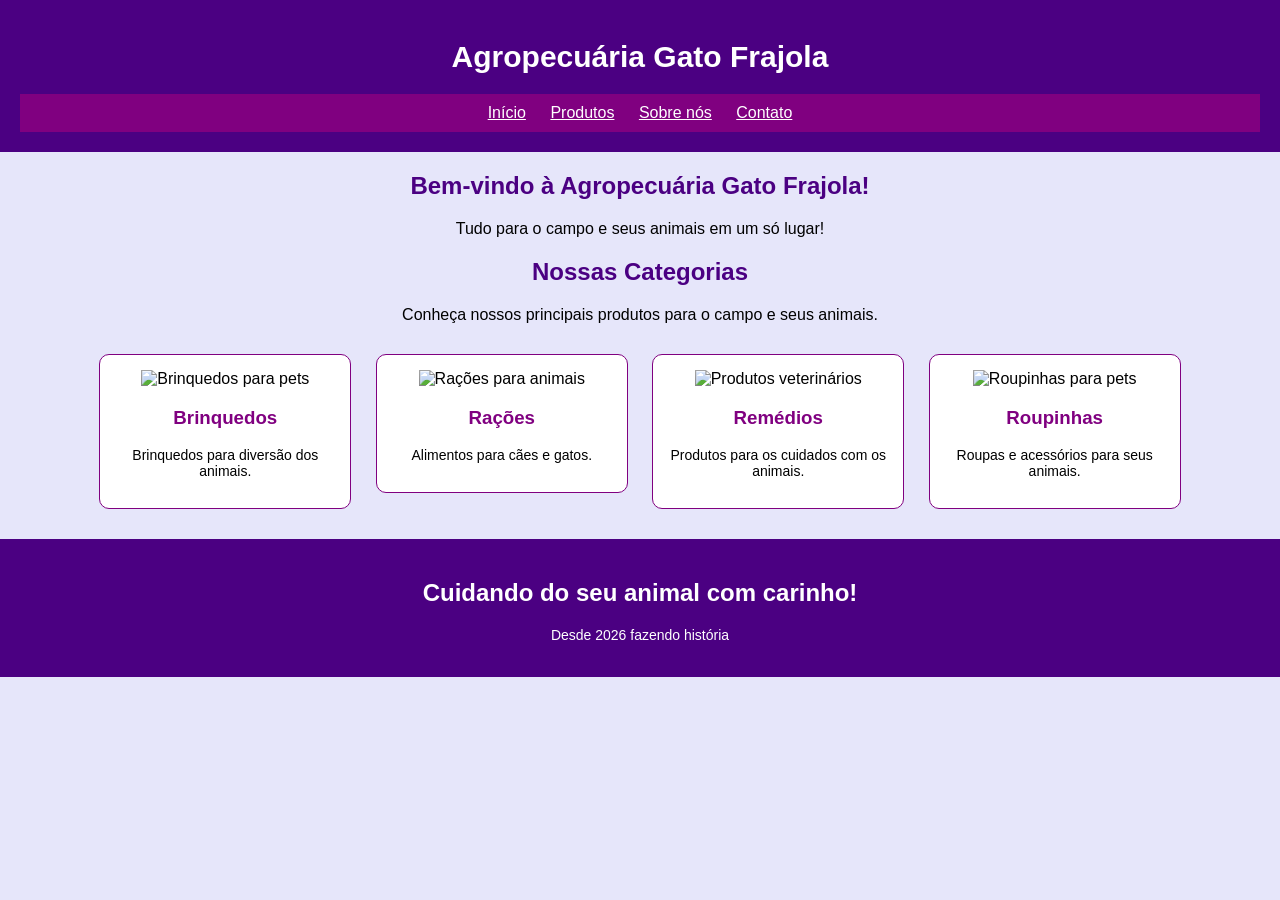
==== index.html @ 9e1edcbb "Add files via upload" ====
<!DOCTYPE html>
<html lang="pt-BR">

<head>
    <meta charset="UTF-8">
    <meta name="viewport" content="width=device-width, initial-scale=1.0">
    <title>Agropecuária Gato Frajola</title>
    <link rel="stylesheet" href="style.css">
</head>

<body>

    <header>
        <h1>Agropecuária Gato Frajola</h1>

        <nav>
            <a href="#inicio">Início</a>
            <a href="#produtos">Produtos</a>
            <a href="sobre.html">Sobre nós</a>
            <a href="contato.html">Contato</a>
        </nav>
    </header>

    <main>

        <div id="inicio">
            <h2>Bem-vindo à Agropecuária Gato Frajola!</h2>
            <p>Tudo para o campo e seus animais em um só lugar!</p>
        </div>

        <div id="produtos">

            <h2>Nossas Categorias</h2>
            <p>Conheça nossos principais produtos para o campo e seus animais.</p>

            <div class="categorias">

                <div class="categoria">
                    <img src="img/brinquedos.jpg" alt="Brinquedos para pets">
                    <h3>Brinquedos</h3>
                    <p>Brinquedos para diversão dos animais.</p>
                </div>

                <div class="categoria">
                    <img src="img/racoes.jpg" alt="Rações para animais">
                    <h3>Rações</h3>
                    <p>Alimentos para cães e gatos.</p>
                </div>

                <div class="categoria">
                    <img src="img/remedios.jpg" alt="Produtos veterinários">
                    <h3>Remédios</h3>
                    <p>Produtos para os cuidados com os animais.</p>
                </div>

                <div class="categoria">
                    <img src="img/roupinhas.jpg" alt="Roupinhas para pets">
                    <h3>Roupinhas</h3>
                    <p>Roupas e acessórios para seus animais.</p>
                </div>

            </div>
        </div>

    </main>
        <div class="rodape">
            <h2>Cuidando do seu animal com carinho!</h2>
            <p>Desde 2026 fazendo história</p>
    </div>
</body>
</html>
---- style.css ----
body {
    background-color: #E6E6FA;
    font-family: Arial;
    margin: 0;
}

header {
    background-color: #4B0082;
    color: white;
    text-align: center;
    padding: 20px;
}

h1 {
    font-size: 30px;
}

nav {
    background-color: #800080;
    padding: 10px;
}

a {
    color: white;
    margin: 10px;
}

main {
    margin: 20px;
}

h2 {
    color: #4B0082;
    text-align: center;
}

p {
    text-align: center;
    font-size: 16px;
}


.categorias {
    text-align: center;
    margin-top: 20px;
}

.categoria {
    display: inline-block;
    background-color: white;
    border: 1px solid purple;
    width: 220px;
    margin: 10px;
    padding: 15px;
    vertical-align: top;
    text-align: center;
    border-radius: 10px;
}

.categoria img {
    width: 180px;
    height: 150px;
}

.categoria h3 {
    color: purple;
}

.categoria p {
    color: black;
    font-size: 14px;
}

.sobre {
    background-color: white;
    border: 1px solid purple;
    margin: 20px;
    padding: 15px;
}

.sobre h2 {
    color: purple;
    text-align: center;
}

.sobre p {
    color: black;
    font-size: 16px;
    text-align: center;
}


.contato {
    background-color: white;
    border: 1px solid purple;
    margin: 20px;
    padding: 15px;
}

.contato h2 {
    color: purple;
    text-align: center;
}

.contato p {
    color: black;
    font-size: 16px;
    text-align: center;
}

.rodape {
    background-color: #4B0082;
    color: white;
    text-align: center;
    padding: 20px;
}

.rodape h2 {
    color: white;
}

.rodape p {
    color: white;
    font-size: 14px;
}
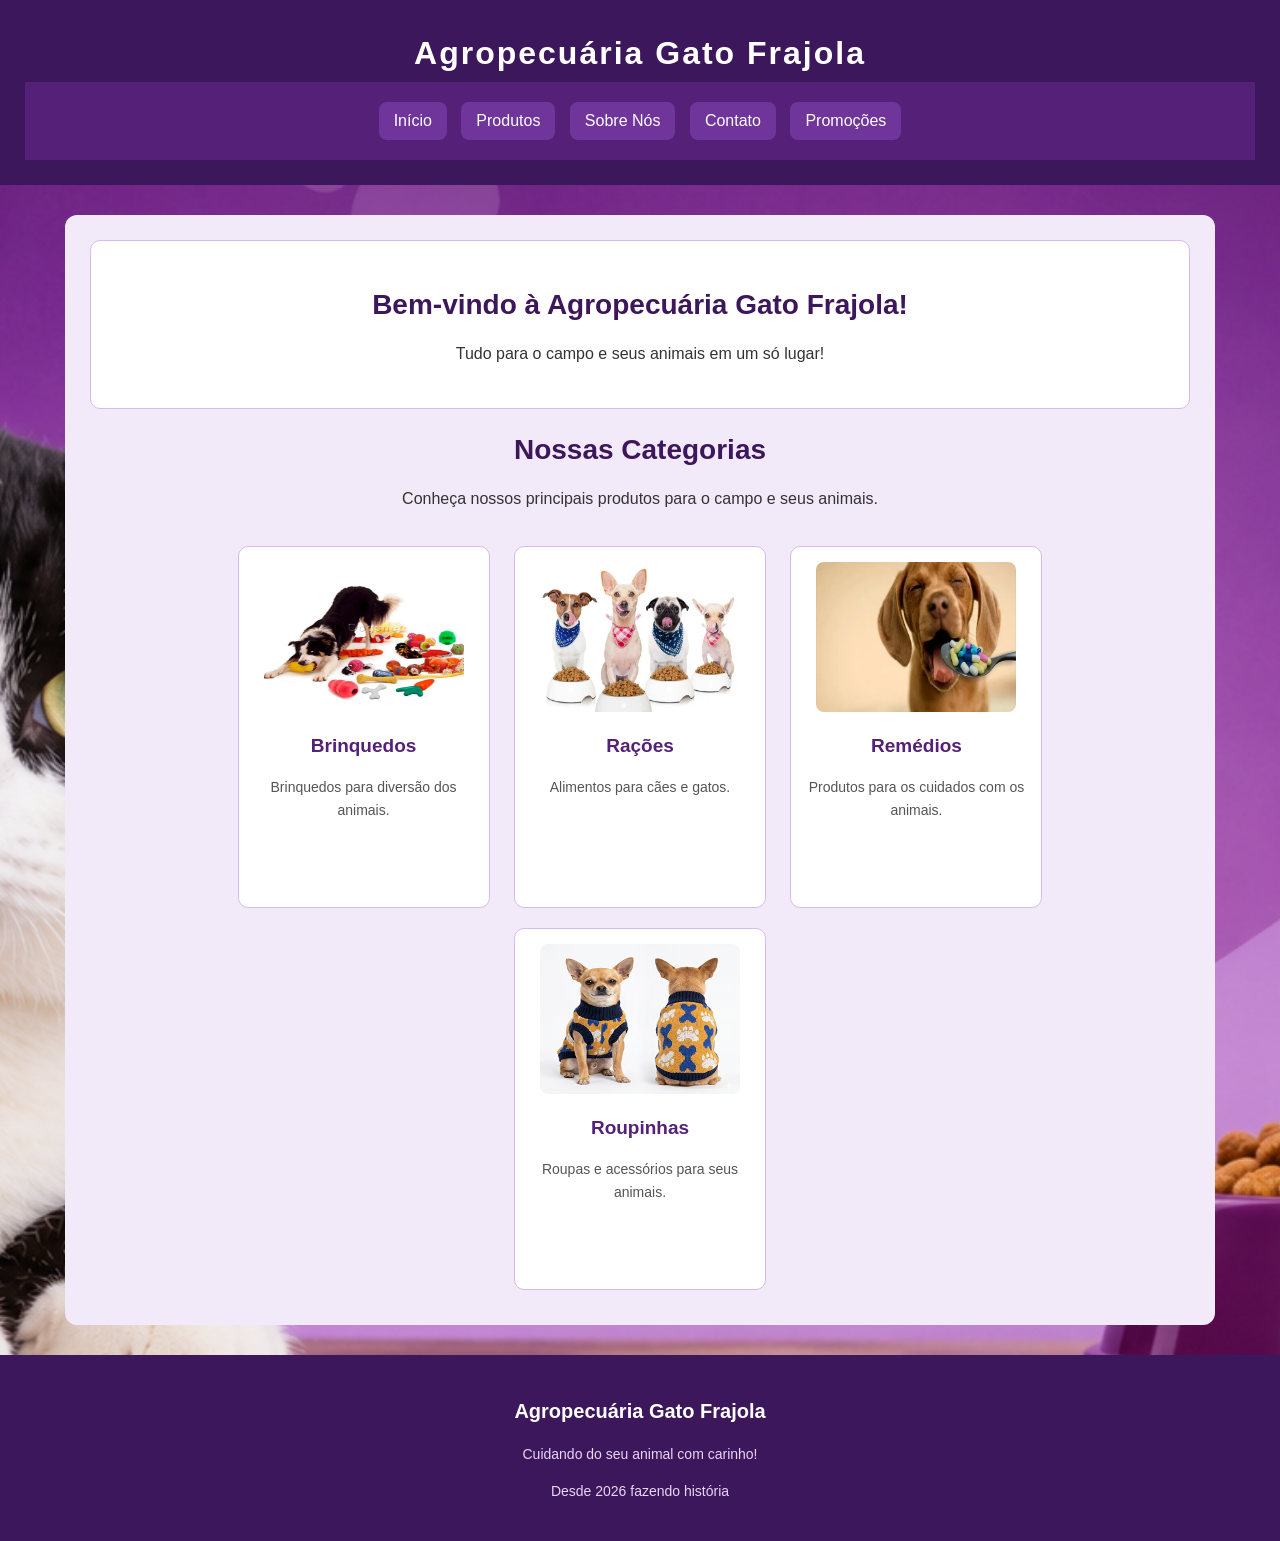
==== commit 32c7c771: "segunda versão da agropecuária" ====
--- a/index.html
+++ b/index.html
@@ -10,17 +10,19 @@
 </head>
 
 <body>
-
+ 
     <header>
         <h1>Agropecuária Gato Frajola</h1>
 
         <nav>
-            <a href="#inicio">Início</a>
-            <a href="#produtos">Produtos</a>
-            <a href="sobre.html">Sobre nós</a>
+            <a href="index.html">Início</a>
+            <a href="produtos.html">Produtos</a>
+            <a href="sobre.html">Sobre Nós</a>
             <a href="contato.html">Contato</a>
+            <a href="promocoes.html">Promoções</a>
         </nav>
     </header>
+
 
     <main>
 
@@ -64,9 +66,12 @@
         </div>
 
     </main>
-        <div class="rodape">
-            <h2>Cuidando do seu animal com carinho!</h2>
-            <p>Desde 2026 fazendo história</p>
+
+    <div class="rodape">
+        <h3>Agropecuária Gato Frajola</h3>
+        <p>Cuidando do seu animal com carinho!</p>
+        <p>Desde 2026 fazendo história</p>
     </div>
+    
 </body>
 </html>
--- a/style.css
+++ b/style.css
@@ -1,127 +1,201 @@
+
+/* CONFIGURACOES GERAIS */
 
 body {
-    background-color: #E6E6FA;
-    font-family: Arial;
+    background-image: url("img/fundo.jpg");
+    background-repeat: no-repeat;
+    background-position: center;
+    background-size: cover;
+    background-color: #F2EAF8;
+    font-family: Arial, sans-serif;
+    color: #333333;
     margin: 0;
-}
+    min-height: 100vh;
+}
+
+/* CABECALHO */
 
 header {
-    background-color: #4B0082;
-    color: white;
-    text-align: center;
-    padding: 20px;
-}
-
-h1 {
-    font-size: 30px;
-}
+    background-color: #3D175C;
+    color: white;
+    text-align: center;
+    padding: 25px;
+}
+
+header h1 {
+    font-size: 32px;
+    letter-spacing: 2px;
+    margin: 10px;
+}
+
+/* MENU */
 
 nav {
-    background-color: #800080;
-    padding: 10px;
-}
-
-a {
-    color: white;
-    margin: 10px;
-}
+    background-color: #552078;
+    padding: 15px;
+    text-align: center;
+}
+
+nav a {
+    display: inline-block;
+    background-color: #70359A;
+    color: white;
+    text-decoration: none;
+    padding: 10px 15px;
+    margin: 5px;
+    border-radius: 8px;
+}
+
+/* CONTEUDO PRINCIPAL */
 
 main {
-    margin: 20px;
+    background-color: #F2EAF8;
+    max-width: 1100px;
+    min-height: 400px;
+    margin: 30px auto;
+    padding: 25px;
+    border-radius: 12px;
+    text-align: center;
 }
 
 h2 {
-    color: #4B0082;
-    text-align: center;
+    color: #3D175C;
+    font-size: 28px;
+    text-align: center;
+    margin-bottom: 20px;
+}
+
+h3 {
+    color: #552078;
+    font-size: 20px;
 }
 
 p {
-    text-align: center;
     font-size: 16px;
-}
-
+    line-height: 1.6;
+}
+
+/* PAGINA INICIAL */
+
+#inicio {
+    background-color: white;
+    border: 1px solid #D7BCE7;
+    border-radius: 10px;
+    padding: 25px;
+    margin-bottom: 25px;
+}
+
+/* CATEGORIAS E PRODUTOS */
 
 .categorias {
     text-align: center;
-    margin-top: 20px;
+    margin-top: 25px;
 }
 
 .categoria {
     display: inline-block;
-    background-color: white;
-    border: 1px solid purple;
+    vertical-align: top;
+    background-color: white;
     width: 220px;
+    min-height: 330px;
+    padding: 15px;
     margin: 10px;
-    padding: 15px;
-    vertical-align: top;
-    text-align: center;
-    border-radius: 10px;
+    border: 1px solid #D7BCE7;
+    border-radius: 10px;
+    text-align: center;
 }
 
 .categoria img {
-    width: 180px;
+    width: 200px;
     height: 150px;
+    max-width: 100%;
+    border-radius: 8px;
 }
 
 .categoria h3 {
-    color: purple;
+    color: #552078;
+    font-size: 19px;
 }
 
 .categoria p {
-    color: black;
+    color: #555555;
     font-size: 14px;
 }
 
-.sobre {
-    background-color: white;
-    border: 1px solid purple;
-    margin: 20px;
-    padding: 15px;
-}
-
-.sobre h2 {
-    color: purple;
-    text-align: center;
-}
-
-.sobre p {
-    color: black;
-    font-size: 16px;
-    text-align: center;
-}
-
-
+/* DETALHES DO PRODUTO */
+
+.detalhes {
+    background-color: white;
+    width: 450px;
+    max-width: 85%;
+    padding: 25px;
+    margin: 25px auto;
+    border: 1px solid #D7BCE7;
+    border-radius: 10px;
+    text-align: center;
+}
+
+.detalhes img {
+    width: 280px;
+    max-width: 100%;
+    border-radius: 10px;
+}
+
+/* PROMOCOES */
+
+.preco-antigo {
+    color: gray;
+    text-decoration: line-through;
+    font-size: 14px;
+}
+
+.preco-novo {
+    color: #6A1B9A;
+    font-size: 22px;
+    font-weight: bold;
+}
+
+/* SOBRE NOS E CONTATO */
+
+.sobre,
 .contato {
     background-color: white;
-    border: 1px solid purple;
-    margin: 20px;
-    padding: 15px;
-}
-
-.contato h2 {
-    color: purple;
-    text-align: center;
-}
-
-.contato p {
-    color: black;
-    font-size: 16px;
-    text-align: center;
-}
+    max-width: 750px;
+    margin: 20px auto;
+    padding: 25px;
+    border: 1px solid #D7BCE7;
+    border-radius: 10px;
+    text-align: center;
+}
+
+/* BOTOES */
+
+.botao {
+    display: inline-block;
+    background-color: #70359A;
+    color: white;
+    text-decoration: none;
+    padding: 10px 20px;
+    margin: 10px;
+    border-radius: 8px;
+    font-weight: bold;
+}
+
+/* RODAPE */
 
 .rodape {
-    background-color: #4B0082;
-    color: white;
-    text-align: center;
-    padding: 20px;
-}
-
-.rodape h2 {
+    background-color: #3D175C;
+    color: white;
+    text-align: center;
+    padding: 25px;
+    margin-top: 30px;
+}
+
+.rodape h3 {
     color: white;
 }
 
 .rodape p {
-    color: white;
+    color: #E9D5F5;
     font-size: 14px;
 }
-
